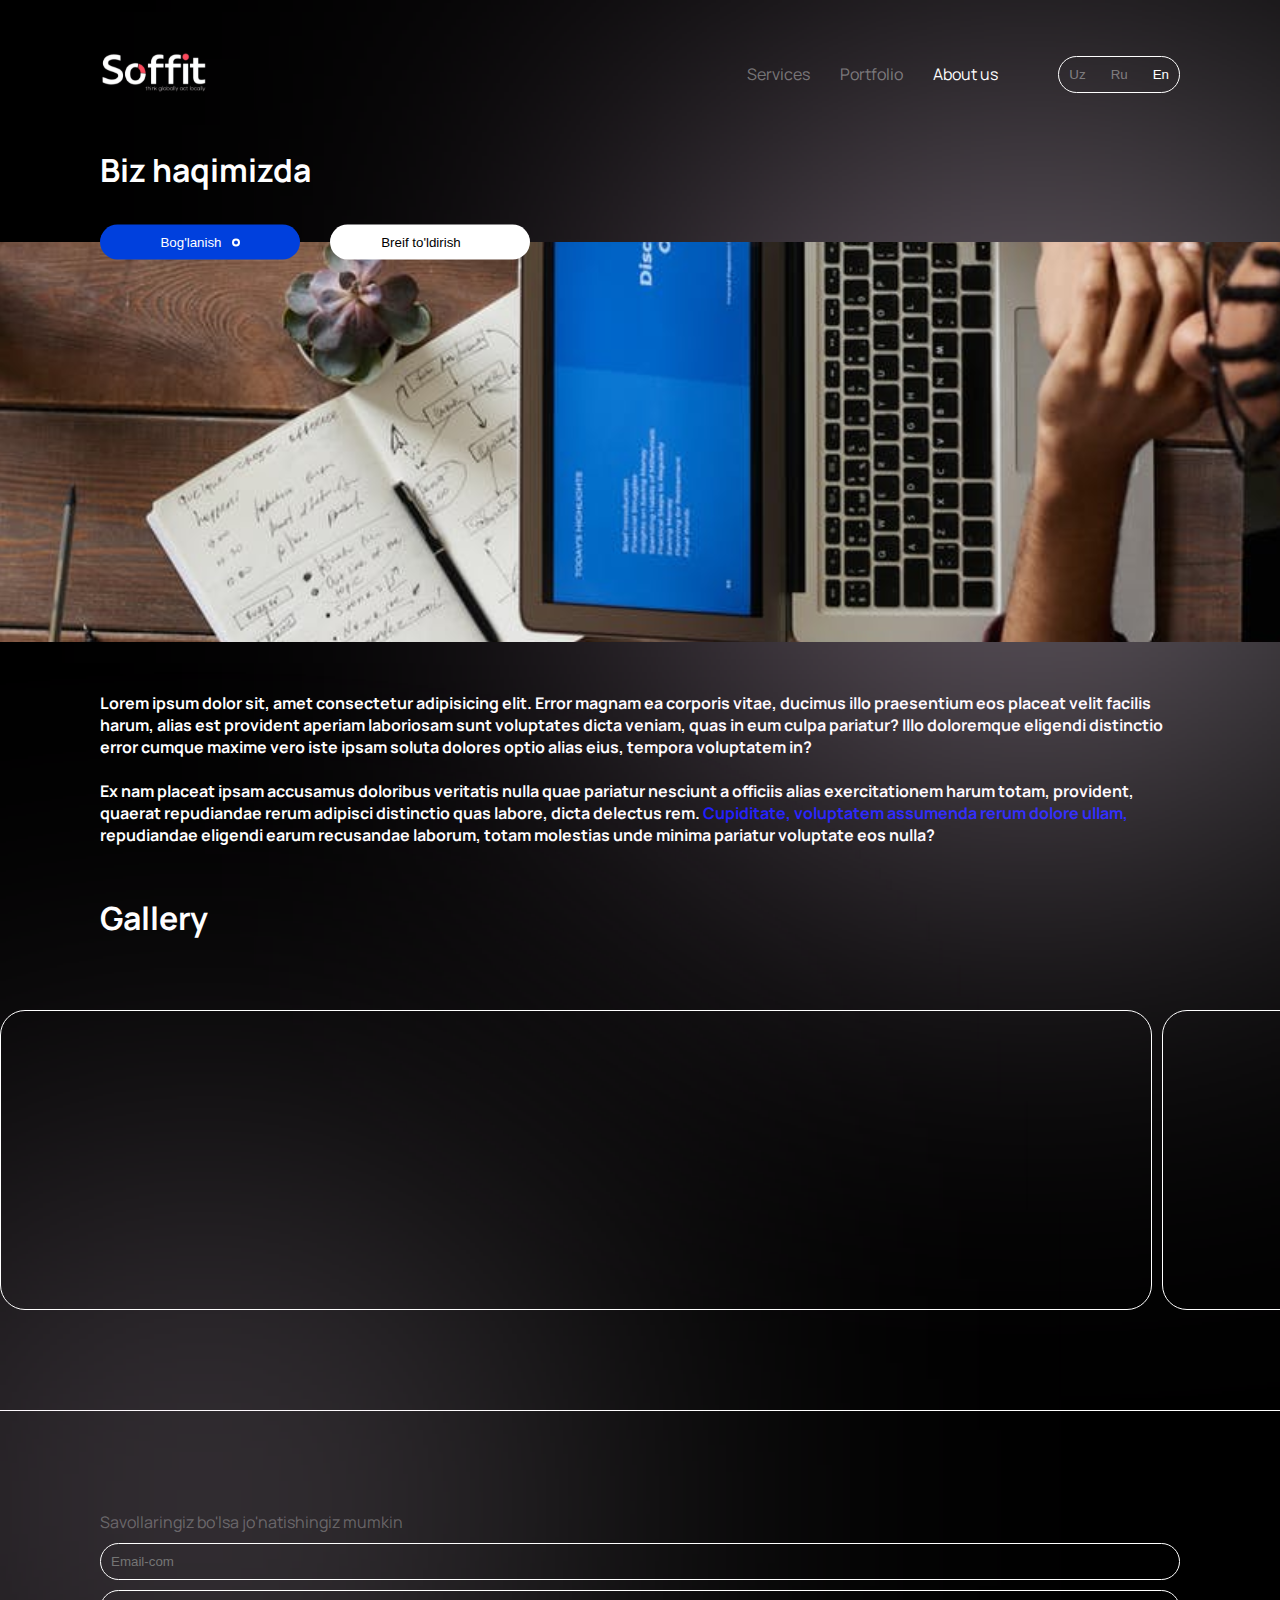
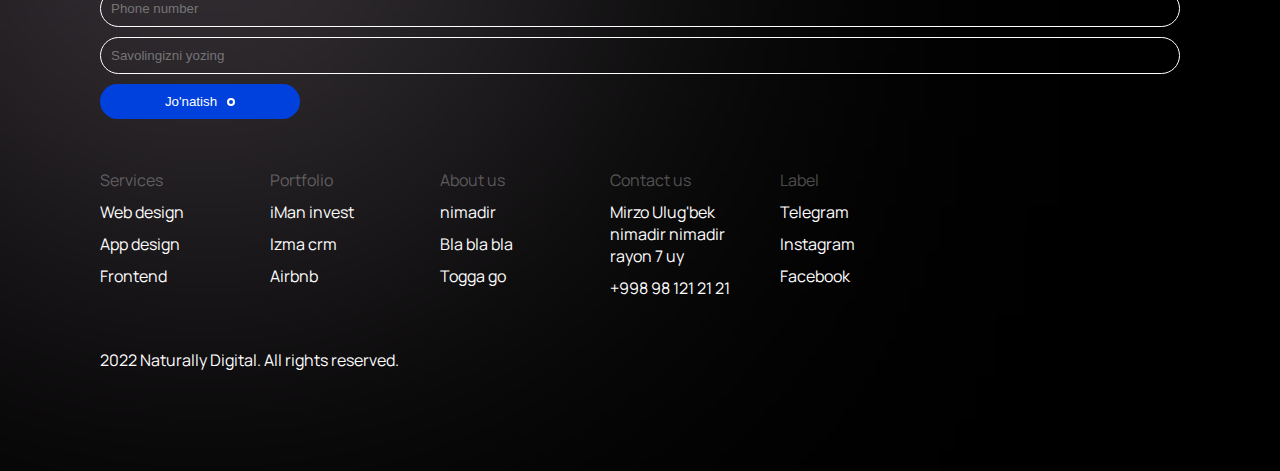
==== about.html @ 9fe15056 "About us" ====
<!DOCTYPE html>
<html lang="en">
  <head>
    <meta charset="UTF-8" />
    <meta name="viewport" content="width=device-width, initial-scale=1.0" />
    <link rel="stylesheet" href="./main.css" />
    <link rel="stylesheet" href="./about.css" />
    <link rel="icon" href="./icons/logo.svg" />

    <!-- google fonts -->
    <link rel="preconnect" href="https://fonts.googleapis.com" />
    <link rel="preconnect" href="https://fonts.gstatic.com" crossorigin />
    <link
      href="https://fonts.googleapis.com/css2?family=Manrope:wght@200..800&family=Montserrat:ital,wght@0,100..900;1,100..900&display=swap"
      rel="stylesheet"
    />
    <!-- google fonts -->


    <link rel="stylesheet" href="https://cdnjs.cloudflare.com/ajax/libs/font-awesome/6.5.1/css/all.min.css" integrity="sha512-DTOQO9RWCH3ppGqcWaEA1BIZOC6xxalwEsw9c2QQeAIftl+Vegovlnee1c9QX4TctnWMn13TZye+giMm8e2LwA==" crossorigin="anonymous" referrerpolicy="no-referrer" />
    <title>Soffit</title>
  </head>

  <body>
    <header>
      <nav class="container">
        <a href="/"><img src="/icons/logo.svg" alt="Soffit" /></a>
        <ul class="nav-options-container">
          <ul class="navlinks">
            <li>
              <a href="/services">Services</a>
            </li>
            <li>
              <a href="/portfolio.html">Portfolio</a>
            </li>
            <li>
              <a href="/about.html" class="active">About us</a>
            </li>
          </ul>
          <div class="lang rounded-full">
            <button>Uz</button>
            <button>Ru</button>
            <button class="active">En</button>
          </div>
        </ul>
      </nav>
    </header>

    
    <section class="sn-body">
        <h1 class="container">Biz haqimizda</h1>
        <div class="body-img" style="background-image: url('./images/about-main.svg');">
            <div class="btn-group container">
                <button class="btn blue-btn">Bog'lanish
                    <span class="fa-solid fa-arrow-right"></span>
                </button>
                <button class="btn white-btn">Breif to'ldirish
                    <span class="fa-regular fa-file-pen"></span>
                </button>
            </div>
        </div>
        <p class="container inner-content">Lorem ipsum dolor sit, amet consectetur adipisicing elit. Error magnam ea corporis vitae, ducimus illo praesentium eos placeat velit facilis harum, alias est provident aperiam laboriosam sunt voluptates dicta veniam, quas in eum culpa pariatur? Illo doloremque eligendi distinctio error cumque maxime vero iste ipsam soluta dolores optio alias eius, tempora voluptatem in?
        <br> <br> 
        Ex nam placeat ipsam accusamus doloribus veritatis nulla quae pariatur nesciunt a officiis alias exercitationem harum totam, provident, quaerat repudiandae rerum adipisci distinctio quas labore, dicta delectus rem. <span style="color: blue;">Cupiditate, voluptatem assumenda rerum dolore ullam,</span> repudiandae eligendi earum recusandae laborum, totam molestias unde minima pariatur voluptate eos nulla? </p>
        <h1 class="container">Gallery</h1>
        <div class="carousel">
            <div class="carousel-content">
                <div class="item" style="background-image: url('./images/about-carousel.svg');"></div>
                <div class="item" style="background-image: url('./images/about-carousel.svg');"></div>
                <div class="item" style="background-image: url('./images/about-carousel.svg');"></div>
            </div>
        </div>
    </section>   

    <footer class="container">
      <div class="content">
        <form action="POST">
          <p class="passive">Savollaringiz bo'lsa jo'natishingiz mumkin</p>
          <input type="text" placeholder="Email-com">
          <input type="text" placeholder="Phone number">
          <input type="text" placeholder="Savolingizni yozing">
          <button class="btn blue-btn" type="submit">Jo'natish
            <span class="fa-solid fa-arrow-right"></span>
          </button>
        </form>

        <div class="table">
          <div class="tcol">
            <p class="passive">Services</p>
            <p>Web design</p>
            <p>App design</p>
            <p>Frontend</p>
          </div>
          <div class="tcol">
            <p class="passive">Portfolio</p>
            <p>iMan invest</p>
            <p>Izma crm</p>
            <p>Airbnb</p>
          </div>
          <div class="tcol">
            <p class="passive">About us</p>
            <p>nimadir</p>
            <p>Bla bla bla</p>
            <p>Togga go</p>
          </div>
          <div class="tcol">
            <p class="passive">Contact us</p>
            <p>Mirzo Ulug'bek nimadir nimadir rayon 7 uy</p>
            <p>+998 98 121 21 21</p>
          </div>
          <div class="tcol">
            <p class="passive">Label</p>
            <p>Telegram</p>
            <p>Instagram</p>
            <p>Facebook</p>
          </div>
        </div>
      </div>
      <div class="copyright">
        <p>2022 Naturally Digital. All rights reserved.</p>
      </div>
    </footer>    
    <div class="light1"></div>
    <div class="light2"></div>                                                                           
  </body>
</html>
---- main.css ----
* {
    padding: 0;
    margin: 0;
    box-sizing: border-box;
    scroll-behavior: smooth;
    color: #ffffff;
    user-select: none;
    -webkit-user-drag: none;
    z-index: 1;
  }
  
body {
  font-family: "Manrope", sans-serif;
  background: #000000;
  position: relative;
  overflow-x: hidden;
}
  
.container {
  padding-left: 100px;
  padding-right: 100px;
}

.spaced-container{
  padding: 100px;
}
  
::-webkit-scrollbar {
  width: 5px;
  height: 10px;
}

/* Background color of the scrollbar track */
::-webkit-scrollbar-track {
  background-color: #000000;
}

/* Color of the scrollbar thumb */
::-webkit-scrollbar-thumb {
  background-color: #434343;
  border-radius: 5px;
}

/* On hover, color of the scrollbar thumb */
::-webkit-scrollbar-thumb:hover {
  background-color: #4b4b4b;
}

nav{
  display: flex;
  gap: 10px;
  justify-content: space-between;
  padding: 50px;
}

nav *{
  color: rgba(255, 255, 255, 0.4);
  text-decoration: none;;
}

nav .nav-options-container{
  display: flex;
  gap: 60px;
  align-items: center;
}

.nav-options-container *{
  transition: all 0.5s ease;
}

.nav-options-container button:hover, .nav-options-container a:hover{
  color: white;
}

nav .navlinks{
  display: flex;
  align-items: center;
  gap: 30px;
  list-style-type: none;
}

.lang{
  border: 1px solid white;
  display: flex;
  gap: 5px;
  overflow: hidden;
}

.lang button{
  padding: 10px;
  cursor: pointer;
  border: none;
  outline: none;
  background: transparent;
}

.rounded-full {
  border-radius: 9999px;
}

.btn{
  width: 100px;
  padding: 10px;
  background: transparent;
  border: 1px solid white;
  display: flex;
  gap: 10px;
  border-radius: 30px;
  justify-content: center;
  align-items: center;
  width: 200px;
  cursor: pointer;
}

.btn span{
  padding: 2px;
  border: 2px solid white;
  border-radius: 20px;
}

footer{
  margin-top: 100px;
  padding: 100px;
  border-top: 1px solid white;
}

footer .content{
  display: flex;
  gap: 50px;
  justify-content: space-between;
  flex-wrap: wrap;
  margin-bottom: 50px;
}

footer form{
  flex: 1 0 300px;
  display: flex;
  flex-direction: column;
  gap: 10px;
}

footer form input{
  padding: 10px;
  background: transparent;
  border: 1px solid white;
  border-radius: 9999px;
  width: 100%;
}

footer .table{
  display: flex;
  gap: 30px;
  flex-wrap: wrap;
  justify-content: center;
}

footer .table .tcol{
  display: flex;
  flex: 1 0 100px;
  flex-direction: column;
  gap: 10px;
}

.passive *, .passive{
  color: rgba(255, 255, 255, 0.3)
}

.light1{
  position: absolute;
  width: 500px;
  height: 500px;
  top: 10%;
  right: 0px;
  background: linear-gradient(90deg, #f4c4f3 0%, white 100%);;
  z-index: 0;
  filter: blur(300px);
}

.light2{
  position: absolute;
  width: 400px;
  height: 300px;
  bottom: 20%;
  left: 0px;
  background: linear-gradient(90deg, #f4c4f3 0%, white 100%);;
  z-index: 0;
  filter: blur(300px);
}

.blue-btn{
  background: #0040DD;
  border: none;
}

.white-btn{
    background: white;
    border: none;
    color: black;
}

.active{
  color: white;
}

@media (max-width: 900px) {
  .nav-options-container{
    display: none;
  }
  footer .content{
    flex-direction: column-reverse;
  }
  
}
---- about.css ----
.sn-body .body-img{
    position: relative;
    margin-top: 50px;
    height: 400px;
    background-size: cover;
    background-repeat: no-repeat;
    background-position: center;
}

.body-img .btn-group{
    position: absolute;
    top: 0;
    left: 0;
    transform: translateY(-50%);
    display: flex;
    gap: 30px;
}

.inner-content{
    font-weight: bold;
    padding-top: 50px;
    padding-bottom: 50px;
}

.carousel{
    margin-top: 70px;
    width: 100vw;
    overflow-y: scroll;
}

.carousel-content{
    width: fit-content;
    gap: 10px;
    display: flex;
}

.carousel-content .item{
    height: 300px;
    width: 90vw;
    background-size: cover;
    background-position: center;
    background-repeat: no-repeat;
    border-radius: 25px;
    border: 1px solid white;
    overflow: hidden;
}
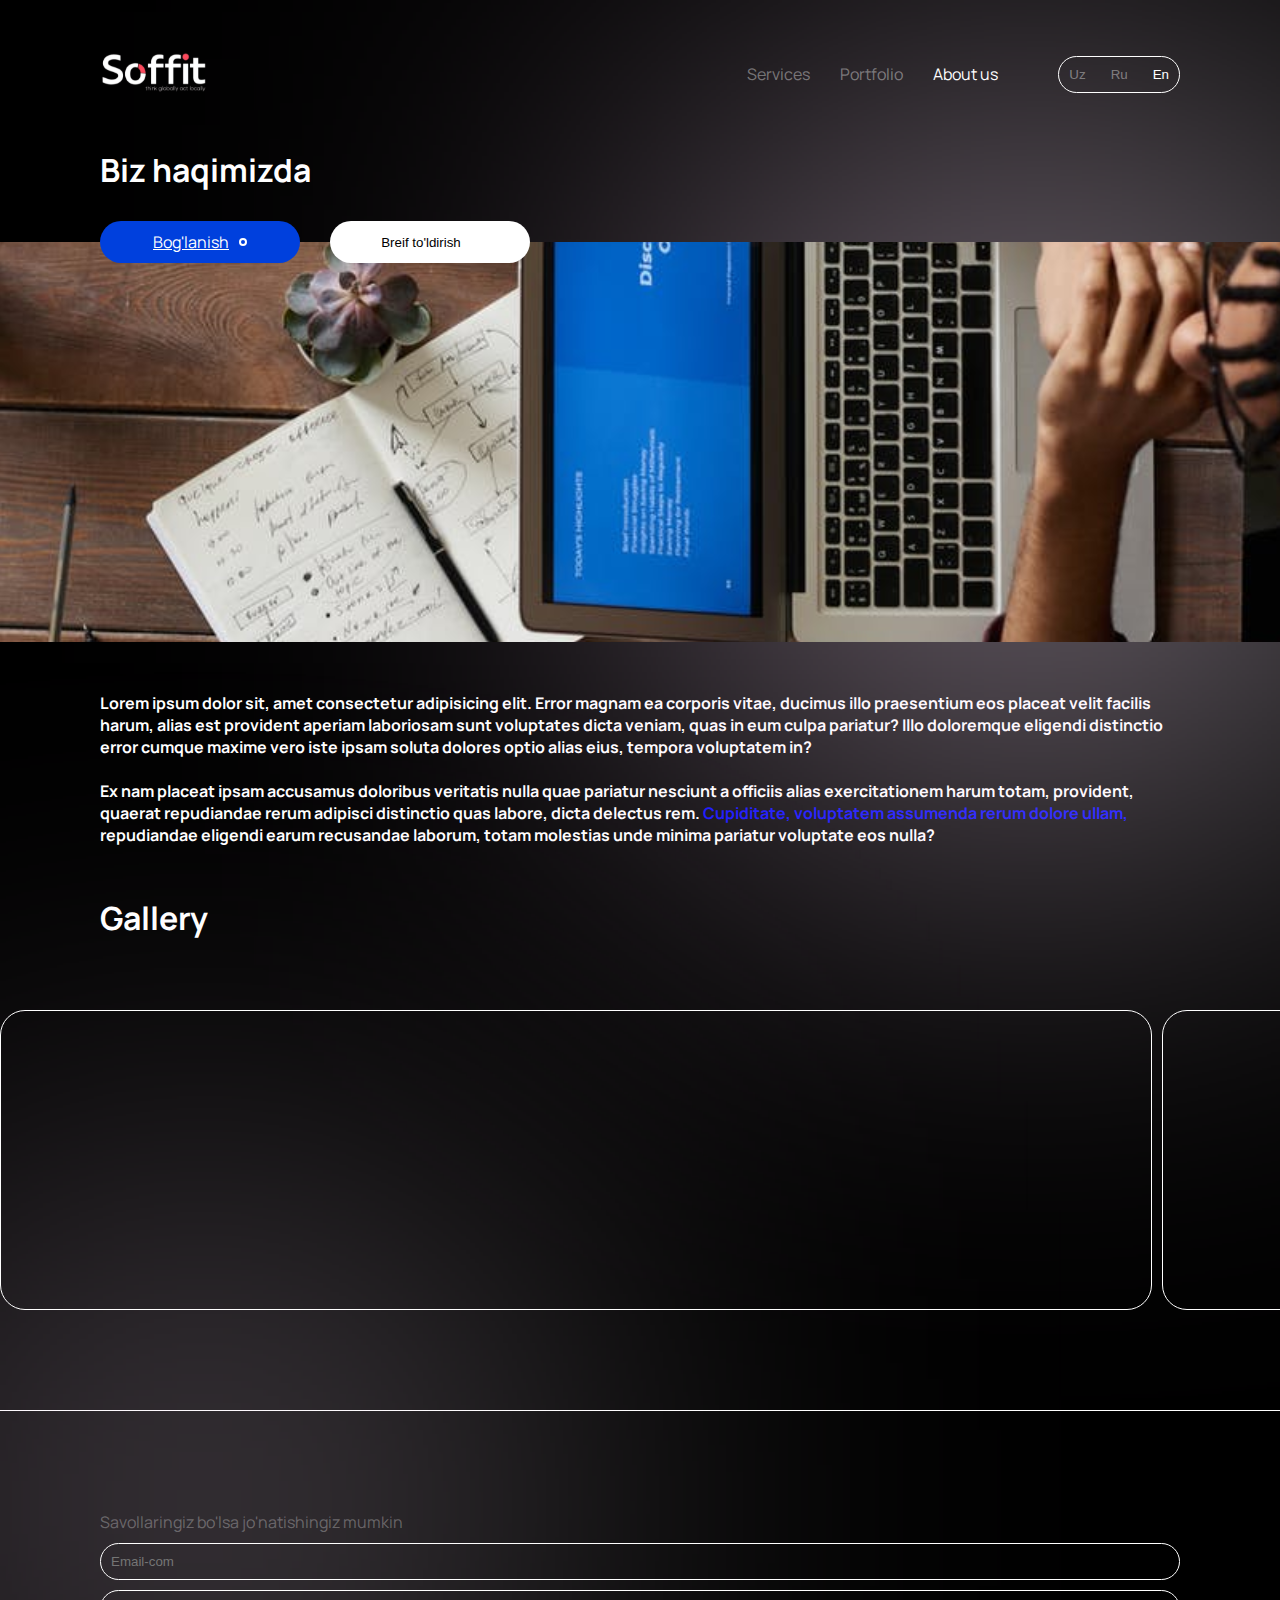
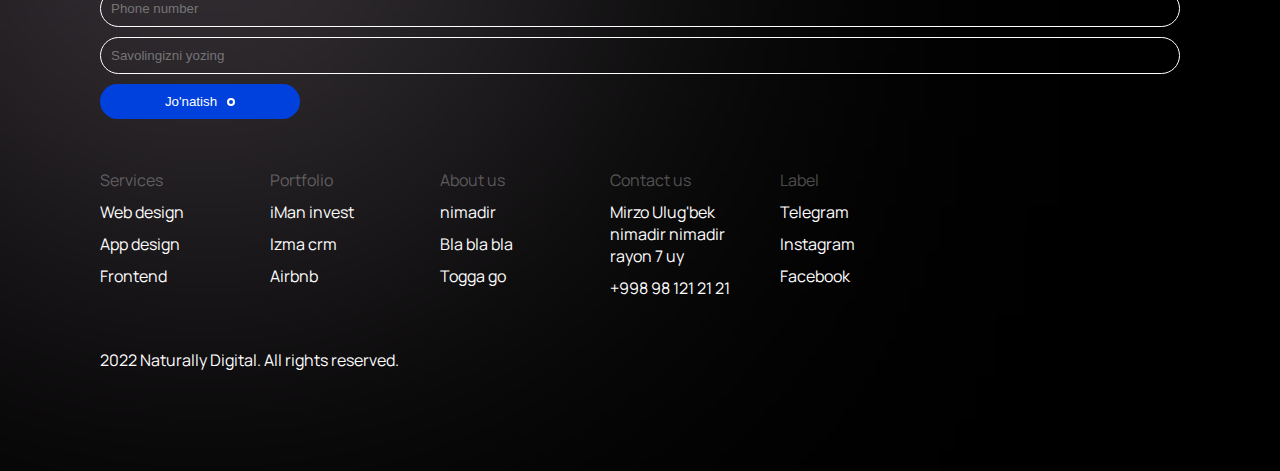
==== commit acbf5297: "About us" ====
--- a/about.html
+++ b/about.html
@@ -51,9 +51,9 @@
         <h1 class="container">Biz haqimizda</h1>
         <div class="body-img" style="background-image: url('./images/about-main.svg');">
             <div class="btn-group container">
-                <button class="btn blue-btn">Bog'lanish
+                <a class="btn blue-btn" href="service.html">Bog'lanish
                     <span class="fa-solid fa-arrow-right"></span>
-                </button>
+                </a>
                 <button class="btn white-btn">Breif to'ldirish
                     <span class="fa-regular fa-file-pen"></span>
                 </button>
--- a/main.css
+++ b/main.css
@@ -203,6 +203,15 @@
 }
 
 @media (max-width: 900px) {
+  .container{
+    padding-left: 50px;
+    padding-right: 50px;
+  }
+
+  .spaced-container{
+    padding: 50%;
+  }
+  
   .nav-options-container{
     display: none;
   }
--- a/about.css
+++ b/about.css
@@ -44,3 +44,10 @@
     border: 1px solid white;
     overflow: hidden;
 }
+
+
+@media (max-width: 900px) {
+    .body-img .btn-group{
+        gap: 10px;
+    }
+}